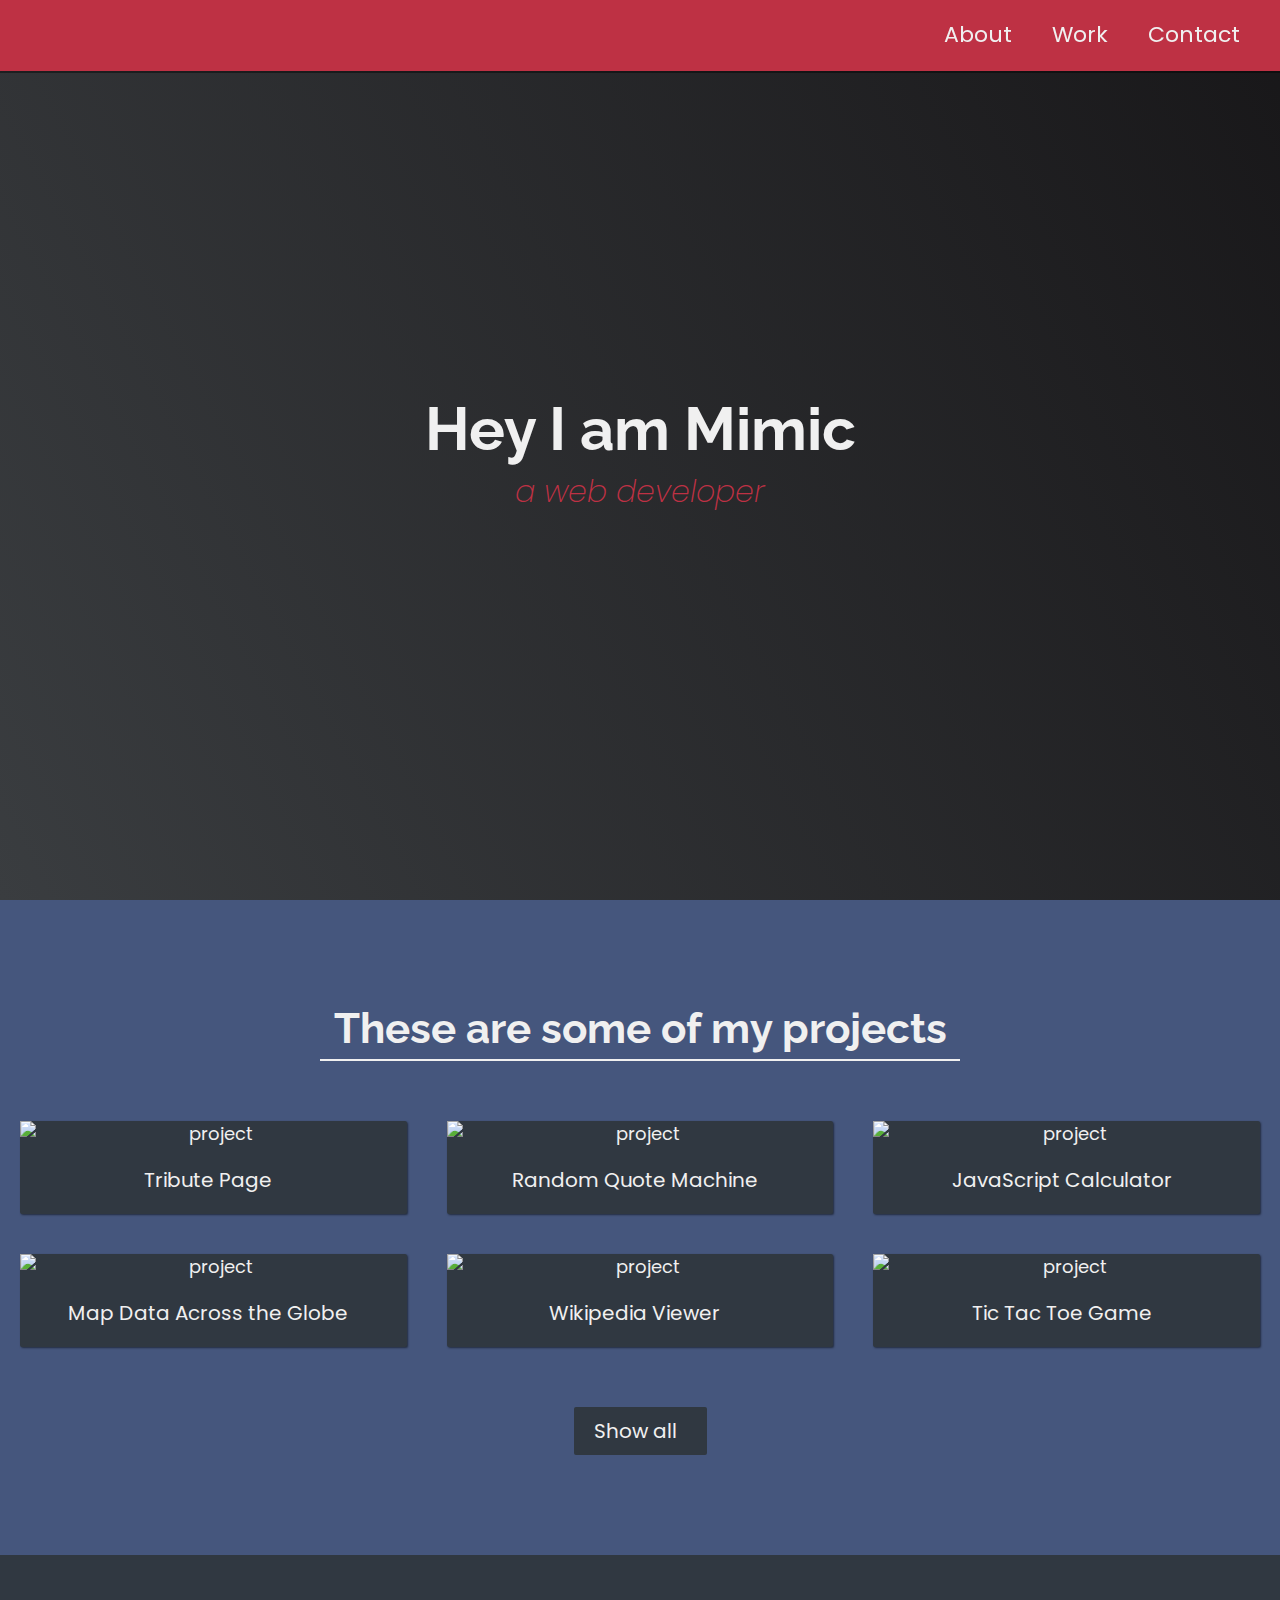
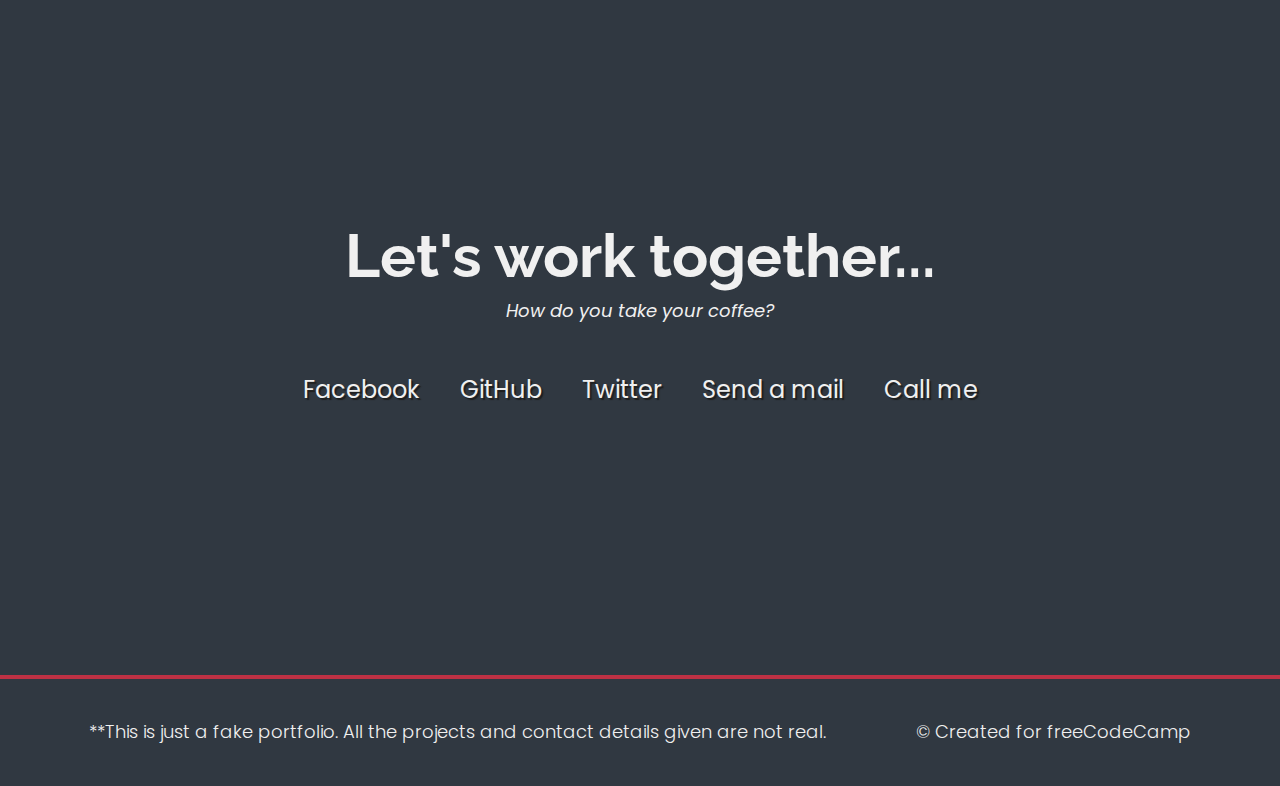
==== Personal portfolio/index.html @ f6e8769f "Initiating work on the web page portfolio challenge from FCC (Free Code Camp). I will be using the f" ====
<!DOCTYPE html>
<html>
  <head>
    <link rel="stylesheet" href="styles.css" />
    <link
      rel="stylesheet"
      href="https://use.fontawesome.com/releases/v5.8.2/css/all.css"
      integrity="sha384-oS3vJWv+0UjzBfQzYUhtDYW+Pj2yciDJxpsK1OYPAYjqT085Qq/1cq5FLXAZQ7Ay"
      crossorigin="anonymous"
    />
    <link
      href="https://fonts.googleapis.com/css?family=Poppins:200i,300,400&display=swap"
      rel="stylesheet"
    />
    <link
      href="https://fonts.googleapis.com/css?family=Raleway:700&display=swap"
      rel="stylesheet"
    />
  </head>
  <body>
    <!-- START NAV -->

    <nav id="navbar" class="nav">
      <ul class="nav-list">
        <li>
          <a href="#welcome-section">About</a>
        </li>
        <li>
          <a href="#projects">Work</a>
        </li>
        <li>
          <a href="#contact">Contact</a>
        </li>
      </ul>
    </nav>

    <!-- END NAV -->

    <!-- START WELCOME SECTION -->

    <section id="welcome-section" class="welcome-section">
      <h1>Hey I am Mimic</h1>
      <p>a web developer</p>
    </section>

    <!-- END WELCOME SECTION -->

    <!-- START PROJECTS SECTION -->

    <section id="projects" class="projects-section">
      <h2 class="projects-section-header">These are some of my projects</h2>

      <div class="projects-grid">
        <a
          href="https://codepen.io/freeCodeCamp/full/zNqgVx"
          target="_blank"
          class="project project-tile"
        >
          <img
            class="project-image"
            src="https://cdn.freecodecamp.org/testable-projects-fcc/images/tribute.jpg"
            alt="project"
          />
          <p class="project-title">
            <span class="code">&lt;</span>
            Tribute Page
            <span class="code">&#47;&gt;</span>
          </p>
        </a>
        <a
          href="https://codepen.io/freeCodeCamp/full/qRZeGZ"
          target="_blank"
          class="project project-tile"
        >
          <img
            class="project-image"
            src="https://cdn.freecodecamp.org/testable-projects-fcc/images/random-quote-machine.png"
            alt="project"
          />
          <p class="project-title">
            <span class="code">&lt;</span>
            Random Quote Machine
            <span class="code">&#47;&gt;</span>
          </p>
        </a>
        <a
          href="https://codepen.io/freeCodeCamp/full/wgGVVX"
          target="_blank"
          class="project project-tile"
        >
          <img
            class="project-image"
            src="https://cdn.freecodecamp.org/testable-projects-fcc/images/calc.png"
            alt="project"
          />
          <p class="project-title">
            <span class="code">&lt;</span>
            JavaScript Calculator
            <span class="code">&#47;&gt;</span>
          </p>
        </a>
        <a
          href="https://codepen.io/freeCodeCamp/full/mVEJag"
          target="_blank"
          class="project project-tile"
        >
          <img
            class="project-image"
            src="https://cdn.freecodecamp.org/testable-projects-fcc/images/map.jpg"
            alt="project"
          />
          <p class="project-title">
            <span class="code">&lt;</span>
            Map Data Across the Globe
            <span class="code">&#47;&gt;</span>
          </p>
        </a>
        <a
          href="https://codepen.io/freeCodeCamp/full/wGqEga"
          target="_blank"
          class="project project-tile"
        >
          <img
            class="project-image"
            src="https://cdn.freecodecamp.org/testable-projects-fcc/images/wiki.png"
            alt="project"
          />
          <p class="project-title">
            <span class="code">&lt;</span>
            Wikipedia Viewer
            <span class="code">&#47;&gt;</span>
          </p>
        </a>
        <a
          href="https://codepen.io/freeCodeCamp/full/KzXQgy"
          target="_blank"
          class="project project-tile"
        >
          <img
            class="project-image"
            src="https://cdn.freecodecamp.org/testable-projects-fcc/images/tic-tac-toe.png"
            alt="project"
          />
          <p class="project-title">
            <span class="code">&lt;</span>
            Tic Tac Toe Game
            <span class="code">&#47;&gt;</span>
          </p>
        </a>
      </div>

      <a
        href="https://codepen.io/FreeCodeCamp/"
        class="btn btn-show-all"
        target="_blank"
        >Show all<i class="fas fa-chevron-right"></i
      ></a>
    </section>

    <!-- END PROJECTS SECTION -->

    <!-- START CONTACT SECTION -->

    <section id="contact" class="contact-section">
      <div class="contact-section-header">
        <h2>Let's work together...</h2>
        <p>How do you take your coffee?</p>
      </div>
      <div class="contact-links">
        <a
          href="https://facebook.com/freecodecamp"
          target="_blank"
          class="btn contact-details"
          ><i class="fab fa-facebook-square"></i> Facebook</a
        >
        <a
          id="profile-link"
          href="https://github.com/freecodecamp"
          target="_blank"
          class="btn contact-details"
          ><i class="fab fa-github"></i> GitHub</a
        >
        <a
          href="https://twitter.com/freecodecamp"
          target="_blank"
          class="btn contact-details"
          ><i class="fab fa-twitter"></i> Twitter</a
        >
        <a href="/cdn-cgi/l/email-protection#32574a535f425e5772574a535f425e571c515d5f" class="btn contact-details"><i class="fas fa-at"></i> Send a mail</a
        >
        <a href="tel:555-555-5555" class="btn contact-details"
          ><i class="fas fa-mobile-alt"></i> Call me</a
        >
      </div>
    </section>

    <!-- END CONTACT SECTION -->

    <!-- START FOOTER SECTION -->

    <footer>
      <p>
        **This is just a fake portfolio. All the projects and contact details
        given are not real.
      </p>
      <p>
        &copy; Created for
        <a href="https://www.freecodecamp.com/" target="_blank"
          >freeCodeCamp <i class="fab fa-free-code-camp"></i
        ></a>
      </p>
    </footer>

    <!-- END FOOTER SECTION -->
  <script data-cfasync="false" src="/cdn-cgi/scripts/5c5dd728/cloudflare-static/email-decode.min.js"></script></body>
</html>
---- Personal portfolio/styles.css ----
/* Custom properties/variables  */
:root {
    --main-white: #f0f0f0;
    --main-red: #be3144;
    --main-blue: #45567d;
    --main-gray: #303841;
  }
  
  /* Base reset */
  * {
    margin: 0;
    padding: 0;
  }
  
  /* box-sizing and font sizing */
  *,
  *::before,
  *::after {
    box-sizing: inherit;
  }
  
  html {
    box-sizing: border-box;
  
    /* Set font size for easy rem calculations
     * default document font size = 16px, 1rem = 16px, 100% = 16px
     * (100% / 16px) * 10 = 62.5%, 1rem = 10px, 62.5% = 10px
    */
    font-size: 62.5%;
    scroll-behavior: smooth;
  }
  
  /* A few media query to set some font sizes at different screen sizes.
   * This helps automate a bit of responsiveness.
   * The trick is to use the rem unit for size values, margin and padding.
   * Because rem is relative to the document font size
   * when we scale up or down the font size on the document
   * it will affect all properties using rem units for the values.
  */
  
  /* I am using the em unit for breakpoints
   * The calculation is the following
   * screen size divided by browser base font size
   * As an example: a breakpoint at 980px
   * 980px / 16px = 61.25em
  */
  
  /* 1200px / 16px = 75em */
  @media (max-width: 75em) {
    html {
      font-size: 60%;
    }
  }
  
  /* 980px / 16px = 61.25em */
  @media (max-width: 61.25em) {
    html {
      font-size: 58%;
    }
  }
  
  /* 460px / 16px = 28.75em */
  @media (max-width: 28.75em) {
    html {
      font-size: 55%;
    }
  }
  
  /* Base styles */
  
  body {
    font-family: 'Poppins', sans-serif;
    font-size: 1.8rem; /* 18px */
    font-weight: 400;
    line-height: 1.4;
    color: var(--main-white);
  }
  
  h1,
  h2 {
    font-family: 'Raleway', sans-serif;
    font-weight: 700;
    text-align: center;
  }
  
  h1 {
    font-size: 6rem;
  }
  
  h2 {
    font-size: 4.2rem;
  }
  
  ul {
    list-style: none;
  }
  
  a {
    text-decoration: none;
    color: var(--main-white);
  }
  
  img {
    display: block;
    width: 100%;
  }
  
  /* nav */
  
  .nav {
    display: flex;
    justify-content: flex-end;
    position: fixed;
    top: 0;
    left: 0;
    width: 100%;
    background: var(--main-red);
    box-shadow: 0 2px 0 rgba(0, 0, 0, 0.4);
    z-index: 10;
  }
  
  .nav-list {
    display: flex;
    margin-right: 2rem;
  }
  
  @media (max-width: 28.75em) {
    .nav {
      justify-content: center;
    }
  
    .nav-list {
      margin: 0 1rem;
    }
  }
  
  .nav-list a {
    display: block;
    font-size: 2.2rem;
    padding: 2rem;
  }
  
  .nav-list a:hover {
    background: var(--main-blue);
  }
  
  /* Welcome section */
  
  .welcome-section {
    display: flex;
    flex-direction: column;
    justify-content: center;
    align-items: center;
    width: 100%;
    height: 100vh;
    background-color: #000;
    background-image: linear-gradient(62deg, #3a3d40 0%, #181719 100%);
  }
  
  .welcome-section > p {
    font-size: 3rem;
    font-weight: 200;
    font-style: italic;
    color: var(--main-red);
  }
  
  /* Projects section */
  
  .projects-section {
    text-align: center;
    padding: 10rem 2rem;
    background: var(--main-blue);
  }
  
  .projects-section-header {
    max-width: 640px;
    margin: 0 auto 6rem auto;
    border-bottom: 0.2rem solid var(--main-white);
  }
  
  @media (max-width: 28.75em) {
    .projects-section-header {
      font-size: 4rem;
    }
  }
  
  /* "Automagic" image grid using no media queries */
  .projects-grid {
    display: grid;
    grid-template-columns: repeat(auto-fit, minmax(320px, 1fr));
    grid-gap: 4rem;
    width: 100%;
    max-width: 1280px;
    margin: 0 auto;
    margin-bottom: 6rem;
  }
  
  @media (max-width: 30.625em) {
    .projects-section {
      padding: 6rem 1rem;
    }
  
    .projects-grid {
      grid-template-columns: 1fr;
    }
  }
  
  .project {
    background: var(--main-gray);
    box-shadow: 1px 1px 2px rgba(0, 0, 0, 0.5);
    border-radius: 2px;
  }
  
  .code {
    color: var(--main-gray);
    transition: color 0.3s ease-out;
  }
  
  .project:hover .code {
    color: #ff7f50;
  }
  
  .project-image {
    height: calc(100% - 6.8rem);
    width: 100%;
    object-fit: cover;
  }
  
  .project-title {
    font-size: 2rem;
    padding: 2rem 0.5rem;
  }
  
  .btn {
    display: inline-block;
    padding: 1rem 2rem;
    border-radius: 2px;
  }
  
  .btn-show-all {
    font-size: 2rem;
    background: var(--main-gray);
    transition: background 0.3s ease-out;
  }
  
  .btn-show-all:hover {
    background: var(--main-red);
  }
  
  .btn-show-all:hover > i {
    transform: translateX(2px);
  }
  
  .btn-show-all > i {
    margin-left: 10px;
    transform: translateX(0);
    transition: transform 0.3s ease-out;
  }
  
  /* Contact section */
  
  .contact-section {
    display: flex;
    flex-direction: column;
    justify-content: center;
    align-items: center;
    text-align: center;
    width: 100%;
    height: 80vh;
    padding: 0 2rem;
    background: var(--main-gray);
  }
  
  .contact-section-header > h2 {
    font-size: 6rem;
  }
  
  @media (max-width: 28.75em) {
    .contact-section-header > h2 {
      font-size: 4rem;
    }
  }
  
  .contact-section-header > p {
    font-style: italic;
  }
  
  .contact-links {
    display: flex;
    justify-content: center;
    width: 100%;
    max-width: 980px;
    margin-top: 4rem;
    flex-wrap: wrap;
  }
  
  .contact-details {
    font-size: 2.4rem;
    text-shadow: 2px 2px 1px #1f1f1f;
    transition: transform 0.3s ease-out;
  }
  
  .contact-details:hover {
    transform: translateY(8px);
  }
  
  /* Footer */
  
  footer {
    font-weight: 300;
    display: flex;
    justify-content: space-evenly;
    padding: 2rem;
    background: var(--main-gray);
    border-top: 4px solid var(--main-red);
  }
  
  footer > p {
    margin: 2rem;
  }
  
  footer i {
    vertical-align: middle;
  }
  
  @media (max-width: 28.75em) {
    footer {
      flex-direction: column;
      text-align: center;
    }
  }
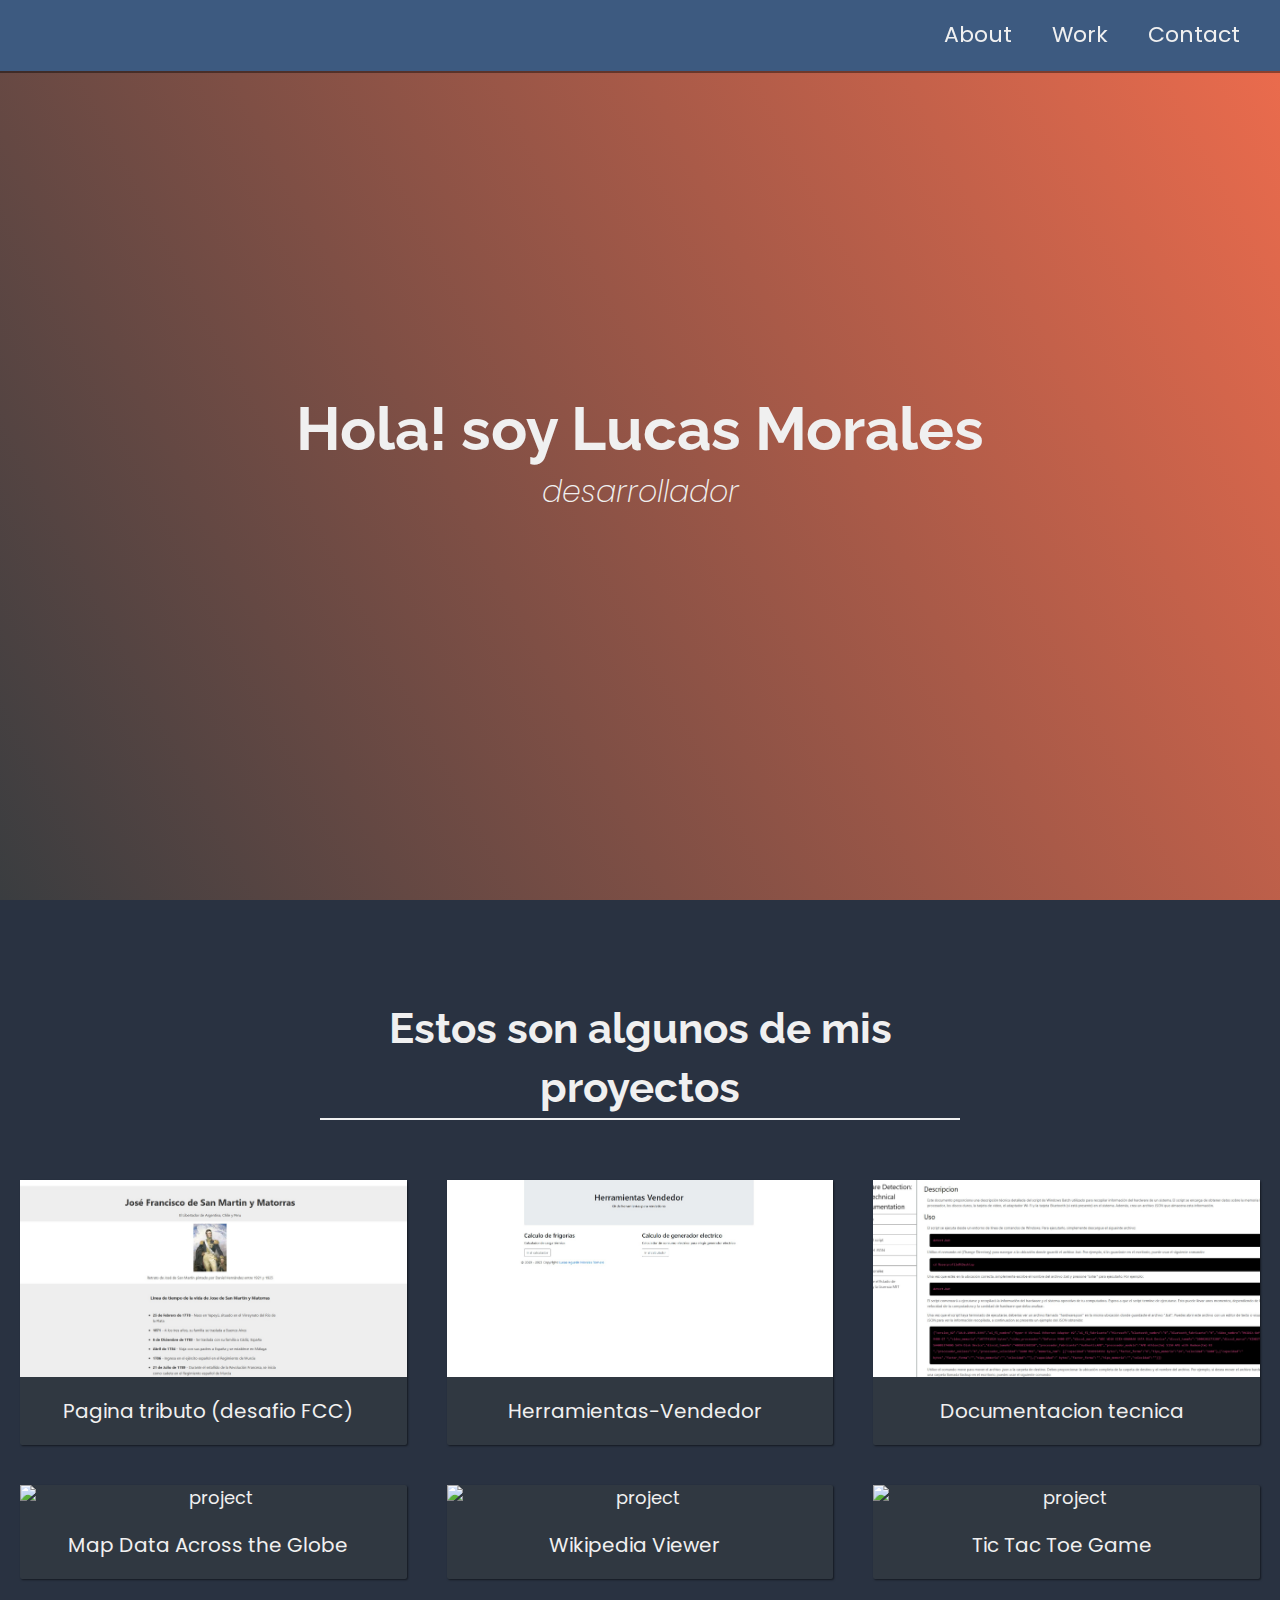
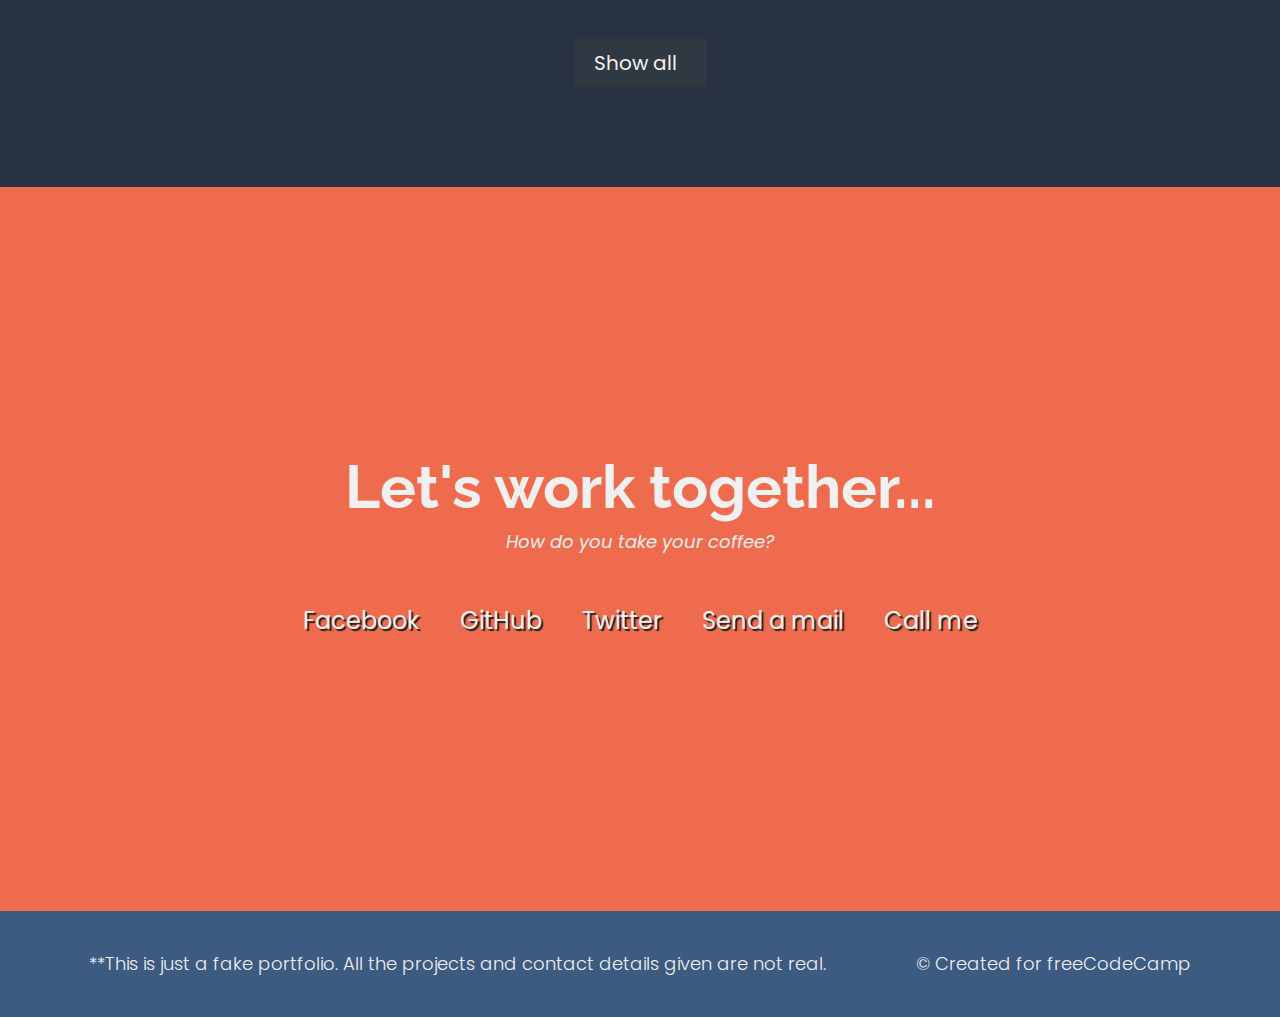
==== commit b298fece: "Added img folder to the web page portfolio challenge from FCC (Free Code Camp)." ====
--- a/Personal portfolio/index.html
+++ b/Personal portfolio/index.html
@@ -40,8 +40,8 @@
     <!-- START WELCOME SECTION -->
 
     <section id="welcome-section" class="welcome-section">
-      <h1>Hey I am Mimic</h1>
-      <p>a web developer</p>
+      <h1>Hola! soy Lucas Morales</h1>
+      <p>desarrollador</p>
     </section>
 
     <!-- END WELCOME SECTION -->
@@ -49,54 +49,54 @@
     <!-- START PROJECTS SECTION -->
 
     <section id="projects" class="projects-section">
-      <h2 class="projects-section-header">These are some of my projects</h2>
+      <h2 class="projects-section-header">Estos son algunos de mis proyectos</h2>
 
       <div class="projects-grid">
         <a
-          href="https://codepen.io/freeCodeCamp/full/zNqgVx"
-          target="_blank"
-          class="project project-tile"
-        >
-          <img
-            class="project-image"
-            src="https://cdn.freecodecamp.org/testable-projects-fcc/images/tribute.jpg"
-            alt="project"
-          />
-          <p class="project-title">
-            <span class="code">&lt;</span>
-            Tribute Page
-            <span class="code">&#47;&gt;</span>
-          </p>
-        </a>
-        <a
-          href="https://codepen.io/freeCodeCamp/full/qRZeGZ"
-          target="_blank"
-          class="project project-tile"
-        >
-          <img
-            class="project-image"
-            src="https://cdn.freecodecamp.org/testable-projects-fcc/images/random-quote-machine.png"
-            alt="project"
-          />
-          <p class="project-title">
-            <span class="code">&lt;</span>
-            Random Quote Machine
-            <span class="code">&#47;&gt;</span>
-          </p>
-        </a>
-        <a
-          href="https://codepen.io/freeCodeCamp/full/wgGVVX"
-          target="_blank"
-          class="project project-tile"
-        >
-          <img
-            class="project-image"
-            src="https://cdn.freecodecamp.org/testable-projects-fcc/images/calc.png"
-            alt="project"
-          />
-          <p class="project-title">
-            <span class="code">&lt;</span>
-            JavaScript Calculator
+          href="https://codepen.io/lucasamoralesromero/pen/NWXYvWo"
+          target="_blank"
+          class="project project-tile"
+        >
+          <img
+            class="project-image"
+            src="./img/tribute.jpg"
+            alt="project"
+          />
+          <p class="project-title">
+            <span class="code">&lt;</span>
+            Pagina tributo (desafio FCC)
+            <span class="code">&#47;&gt;</span>
+          </p>
+        </a>
+        <a
+          href="https://herramientas-vendedor.netlify.app/"
+          target="_blank"
+          class="project project-tile"
+        >
+          <img
+            class="project-image"
+            src="./img/herramientas-vendedor.jpg"
+            alt="project"
+          />
+          <p class="project-title">
+            <span class="code">&lt;</span>
+            Herramientas-Vendedor
+            <span class="code">&#47;&gt;</span>
+          </p>
+        </a>
+        <a
+          href="https://codepen.io/lucasamoralesromero/full/NWegmMZ"
+          target="_blank"
+          class="project project-tile"
+        >
+          <img
+            class="project-image"
+            src="./img/documentacion-tecnica.jpg"
+            alt="project"
+          />
+          <p class="project-title">
+            <span class="code">&lt;</span>
+            Documentacion tecnica
             <span class="code">&#47;&gt;</span>
           </p>
         </a>
--- a/Personal portfolio/styles.css
+++ b/Personal portfolio/styles.css
@@ -1,331 +1,332 @@
 /* Custom properties/variables  */
 :root {
-    --main-white: #f0f0f0;
-    --main-red: #be3144;
-    --main-blue: #45567d;
-    --main-gray: #303841;
-  }
-  
-  /* Base reset */
-  * {
-    margin: 0;
-    padding: 0;
-  }
-  
-  /* box-sizing and font sizing */
-  *,
-  *::before,
-  *::after {
-    box-sizing: inherit;
-  }
-  
+  --main-white: #f0f0f0;
+  --main-sweet-blue: rgb(61,90,128);
+  --main-gun-metal: rgb(41,50,65);
+  --main-burnt-siena: rgb(238, 108, 77);
+  --main-gray: #303841;
+}
+
+/* Base reset */
+* {
+  margin: 0;
+  padding: 0;
+}
+
+/* box-sizing and font sizing */
+*,
+*::before,
+*::after {
+  box-sizing: inherit;
+}
+
+html {
+  box-sizing: border-box;
+
+  /* Set font size for easy rem calculations
+   * default document font size = 16px, 1rem = 16px, 100% = 16px
+   * (100% / 16px) * 10 = 62.5%, 1rem = 10px, 62.5% = 10px
+  */
+  font-size: 62.5%;
+  scroll-behavior: smooth;
+}
+
+/* A few media query to set some font sizes at different screen sizes.
+ * This helps automate a bit of responsiveness.
+ * The trick is to use the rem unit for size values, margin and padding.
+ * Because rem is relative to the document font size
+ * when we scale up or down the font size on the document
+ * it will affect all properties using rem units for the values.
+*/
+
+/* I am using the em unit for breakpoints
+ * The calculation is the following
+ * screen size divided by browser base font size
+ * As an example: a breakpoint at 980px
+ * 980px / 16px = 61.25em
+*/
+
+/* 1200px / 16px = 75em */
+@media (max-width: 75em) {
   html {
-    box-sizing: border-box;
-  
-    /* Set font size for easy rem calculations
-     * default document font size = 16px, 1rem = 16px, 100% = 16px
-     * (100% / 16px) * 10 = 62.5%, 1rem = 10px, 62.5% = 10px
-    */
-    font-size: 62.5%;
-    scroll-behavior: smooth;
-  }
-  
-  /* A few media query to set some font sizes at different screen sizes.
-   * This helps automate a bit of responsiveness.
-   * The trick is to use the rem unit for size values, margin and padding.
-   * Because rem is relative to the document font size
-   * when we scale up or down the font size on the document
-   * it will affect all properties using rem units for the values.
-  */
-  
-  /* I am using the em unit for breakpoints
-   * The calculation is the following
-   * screen size divided by browser base font size
-   * As an example: a breakpoint at 980px
-   * 980px / 16px = 61.25em
-  */
-  
-  /* 1200px / 16px = 75em */
-  @media (max-width: 75em) {
-    html {
-      font-size: 60%;
-    }
-  }
-  
-  /* 980px / 16px = 61.25em */
-  @media (max-width: 61.25em) {
-    html {
-      font-size: 58%;
-    }
-  }
-  
-  /* 460px / 16px = 28.75em */
-  @media (max-width: 28.75em) {
-    html {
-      font-size: 55%;
-    }
-  }
-  
-  /* Base styles */
-  
-  body {
-    font-family: 'Poppins', sans-serif;
-    font-size: 1.8rem; /* 18px */
-    font-weight: 400;
-    line-height: 1.4;
-    color: var(--main-white);
-  }
-  
-  h1,
-  h2 {
-    font-family: 'Raleway', sans-serif;
-    font-weight: 700;
+    font-size: 60%;
+  }
+}
+
+/* 980px / 16px = 61.25em */
+@media (max-width: 61.25em) {
+  html {
+    font-size: 58%;
+  }
+}
+
+/* 460px / 16px = 28.75em */
+@media (max-width: 28.75em) {
+  html {
+    font-size: 55%;
+  }
+}
+
+/* Base styles */
+
+body {
+  font-family: 'Poppins', sans-serif;
+  font-size: 1.8rem; /* 18px */
+  font-weight: 400;
+  line-height: 1.4;
+  color: var(--main-white);
+}
+
+h1,
+h2 {
+  font-family: 'Raleway', sans-serif;
+  font-weight: 700;
+  text-align: center;
+}
+
+h1 {
+  font-size: 6rem;
+}
+
+h2 {
+  font-size: 4.2rem;
+}
+
+ul {
+  list-style: none;
+}
+
+a {
+  text-decoration: none;
+  color: var(--main-white);
+}
+
+img {
+  display: block;
+  width: 100%;
+}
+
+/* nav */
+
+.nav {
+  display: flex;
+  justify-content: flex-end;
+  position: fixed;
+  top: 0;
+  left: 0;
+  width: 100%;
+  background: var(--main-sweet-blue);
+  box-shadow: 0 2px 0 rgba(0, 0, 0, 0.4);
+  z-index: 10;
+}
+
+.nav-list {
+  display: flex;
+  margin-right: 2rem;
+}
+
+@media (max-width: 28.75em) {
+  .nav {
+    justify-content: center;
+  }
+
+  .nav-list {
+    margin: 0 1rem;
+  }
+}
+
+.nav-list a {
+  display: block;
+  font-size: 2.2rem;
+  padding: 2rem;
+}
+
+.nav-list a:hover {
+  background: var(--main-gun-metal);
+}
+
+/* Welcome section */
+
+.welcome-section {
+  display: flex;
+  flex-direction: column;
+  justify-content: center;
+  align-items: center;
+  width: 100%;
+  height: 100vh;
+  background-color: #000;
+  background-image: linear-gradient(62deg, rgb(58, 61, 64) 0%, rgb(238, 108, 77) 100%);
+}
+
+.welcome-section > p {
+  font-size: 3rem;
+  font-weight: 200;
+  font-style: italic;
+  color: var(--main-white);
+}
+
+/* Projects section */
+
+.projects-section {
+  text-align: center;
+  padding: 10rem 2rem;
+  background: var(--main-gun-metal);
+}
+
+.projects-section-header {
+  max-width: 640px;
+  margin: 0 auto 6rem auto;
+  border-bottom: 0.2rem solid var(--main-white);
+}
+
+@media (max-width: 28.75em) {
+  .projects-section-header {
+    font-size: 4rem;
+  }
+}
+
+/* "Automagic" image grid using no media queries */
+.projects-grid {
+  display: grid;
+  grid-template-columns: repeat(auto-fit, minmax(320px, 1fr));
+  grid-gap: 4rem;
+  width: 100%;
+  max-width: 1280px;
+  margin: 0 auto;
+  margin-bottom: 6rem;
+}
+
+@media (max-width: 30.625em) {
+  .projects-section {
+    padding: 6rem 1rem;
+  }
+
+  .projects-grid {
+    grid-template-columns: 1fr;
+  }
+}
+
+.project {
+  background: var(--main-gray);
+  box-shadow: 1px 1px 2px rgba(0, 0, 0, 0.5);
+  border-radius: 2px;
+}
+
+.code {
+  color: var(--main-gray);
+  transition: color 0.3s ease-out;
+}
+
+.project:hover .code {
+  color: #ff7f50;
+}
+
+.project-image {
+  height: calc(100% - 6.8rem);
+  width: 100%;
+  object-fit: cover;
+}
+
+.project-title {
+  font-size: 2rem;
+  padding: 2rem 0.5rem;
+}
+
+.btn {
+  display: inline-block;
+  padding: 1rem 2rem;
+  border-radius: 2px;
+}
+
+.btn-show-all {
+  font-size: 2rem;
+  background: var(--main-gray);
+  transition: background 0.3s ease-out;
+}
+
+.btn-show-all:hover {
+  background: var(--main-red);
+}
+
+.btn-show-all:hover > i {
+  transform: translateX(2px);
+}
+
+.btn-show-all > i {
+  margin-left: 10px;
+  transform: translateX(0);
+  transition: transform 0.3s ease-out;
+}
+
+/* Contact section */
+
+.contact-section {
+  display: flex;
+  flex-direction: column;
+  justify-content: center;
+  align-items: center;
+  text-align: center;
+  width: 100%;
+  height: 80vh;
+  padding: 0 2rem;
+  background: var(--main-burnt-siena);
+}
+
+.contact-section-header > h2 {
+  font-size: 6rem;
+}
+
+@media (max-width: 28.75em) {
+  .contact-section-header > h2 {
+    font-size: 4rem;
+  }
+}
+
+.contact-section-header > p {
+  font-style: italic;
+}
+
+.contact-links {
+  display: flex;
+  justify-content: center;
+  width: 100%;
+  max-width: 980px;
+  margin-top: 4rem;
+  flex-wrap: wrap;
+}
+
+.contact-details {
+  font-size: 2.4rem;
+  text-shadow: 2px 2px 1px #1f1f1f;
+  transition: transform 0.3s ease-out;
+}
+
+.contact-details:hover {
+  transform: translateY(8px);
+}
+
+/* Footer */
+
+footer {
+  font-weight: 300;
+  display: flex;
+  justify-content: space-evenly;
+  padding: 2rem;
+  background: var(--main-sweet-blue);
+  border-top: 4px solid var(--main-burnt-siena);
+}
+
+footer > p {
+  margin: 2rem;
+}
+
+footer i {
+  vertical-align: middle;
+}
+
+@media (max-width: 28.75em) {
+  footer {
+    flex-direction: column;
     text-align: center;
   }
-  
-  h1 {
-    font-size: 6rem;
-  }
-  
-  h2 {
-    font-size: 4.2rem;
-  }
-  
-  ul {
-    list-style: none;
-  }
-  
-  a {
-    text-decoration: none;
-    color: var(--main-white);
-  }
-  
-  img {
-    display: block;
-    width: 100%;
-  }
-  
-  /* nav */
-  
-  .nav {
-    display: flex;
-    justify-content: flex-end;
-    position: fixed;
-    top: 0;
-    left: 0;
-    width: 100%;
-    background: var(--main-red);
-    box-shadow: 0 2px 0 rgba(0, 0, 0, 0.4);
-    z-index: 10;
-  }
-  
-  .nav-list {
-    display: flex;
-    margin-right: 2rem;
-  }
-  
-  @media (max-width: 28.75em) {
-    .nav {
-      justify-content: center;
-    }
-  
-    .nav-list {
-      margin: 0 1rem;
-    }
-  }
-  
-  .nav-list a {
-    display: block;
-    font-size: 2.2rem;
-    padding: 2rem;
-  }
-  
-  .nav-list a:hover {
-    background: var(--main-blue);
-  }
-  
-  /* Welcome section */
-  
-  .welcome-section {
-    display: flex;
-    flex-direction: column;
-    justify-content: center;
-    align-items: center;
-    width: 100%;
-    height: 100vh;
-    background-color: #000;
-    background-image: linear-gradient(62deg, #3a3d40 0%, #181719 100%);
-  }
-  
-  .welcome-section > p {
-    font-size: 3rem;
-    font-weight: 200;
-    font-style: italic;
-    color: var(--main-red);
-  }
-  
-  /* Projects section */
-  
-  .projects-section {
-    text-align: center;
-    padding: 10rem 2rem;
-    background: var(--main-blue);
-  }
-  
-  .projects-section-header {
-    max-width: 640px;
-    margin: 0 auto 6rem auto;
-    border-bottom: 0.2rem solid var(--main-white);
-  }
-  
-  @media (max-width: 28.75em) {
-    .projects-section-header {
-      font-size: 4rem;
-    }
-  }
-  
-  /* "Automagic" image grid using no media queries */
-  .projects-grid {
-    display: grid;
-    grid-template-columns: repeat(auto-fit, minmax(320px, 1fr));
-    grid-gap: 4rem;
-    width: 100%;
-    max-width: 1280px;
-    margin: 0 auto;
-    margin-bottom: 6rem;
-  }
-  
-  @media (max-width: 30.625em) {
-    .projects-section {
-      padding: 6rem 1rem;
-    }
-  
-    .projects-grid {
-      grid-template-columns: 1fr;
-    }
-  }
-  
-  .project {
-    background: var(--main-gray);
-    box-shadow: 1px 1px 2px rgba(0, 0, 0, 0.5);
-    border-radius: 2px;
-  }
-  
-  .code {
-    color: var(--main-gray);
-    transition: color 0.3s ease-out;
-  }
-  
-  .project:hover .code {
-    color: #ff7f50;
-  }
-  
-  .project-image {
-    height: calc(100% - 6.8rem);
-    width: 100%;
-    object-fit: cover;
-  }
-  
-  .project-title {
-    font-size: 2rem;
-    padding: 2rem 0.5rem;
-  }
-  
-  .btn {
-    display: inline-block;
-    padding: 1rem 2rem;
-    border-radius: 2px;
-  }
-  
-  .btn-show-all {
-    font-size: 2rem;
-    background: var(--main-gray);
-    transition: background 0.3s ease-out;
-  }
-  
-  .btn-show-all:hover {
-    background: var(--main-red);
-  }
-  
-  .btn-show-all:hover > i {
-    transform: translateX(2px);
-  }
-  
-  .btn-show-all > i {
-    margin-left: 10px;
-    transform: translateX(0);
-    transition: transform 0.3s ease-out;
-  }
-  
-  /* Contact section */
-  
-  .contact-section {
-    display: flex;
-    flex-direction: column;
-    justify-content: center;
-    align-items: center;
-    text-align: center;
-    width: 100%;
-    height: 80vh;
-    padding: 0 2rem;
-    background: var(--main-gray);
-  }
-  
-  .contact-section-header > h2 {
-    font-size: 6rem;
-  }
-  
-  @media (max-width: 28.75em) {
-    .contact-section-header > h2 {
-      font-size: 4rem;
-    }
-  }
-  
-  .contact-section-header > p {
-    font-style: italic;
-  }
-  
-  .contact-links {
-    display: flex;
-    justify-content: center;
-    width: 100%;
-    max-width: 980px;
-    margin-top: 4rem;
-    flex-wrap: wrap;
-  }
-  
-  .contact-details {
-    font-size: 2.4rem;
-    text-shadow: 2px 2px 1px #1f1f1f;
-    transition: transform 0.3s ease-out;
-  }
-  
-  .contact-details:hover {
-    transform: translateY(8px);
-  }
-  
-  /* Footer */
-  
-  footer {
-    font-weight: 300;
-    display: flex;
-    justify-content: space-evenly;
-    padding: 2rem;
-    background: var(--main-gray);
-    border-top: 4px solid var(--main-red);
-  }
-  
-  footer > p {
-    margin: 2rem;
-  }
-  
-  footer i {
-    vertical-align: middle;
-  }
-  
-  @media (max-width: 28.75em) {
-    footer {
-      flex-direction: column;
-      text-align: center;
-    }
-  }+}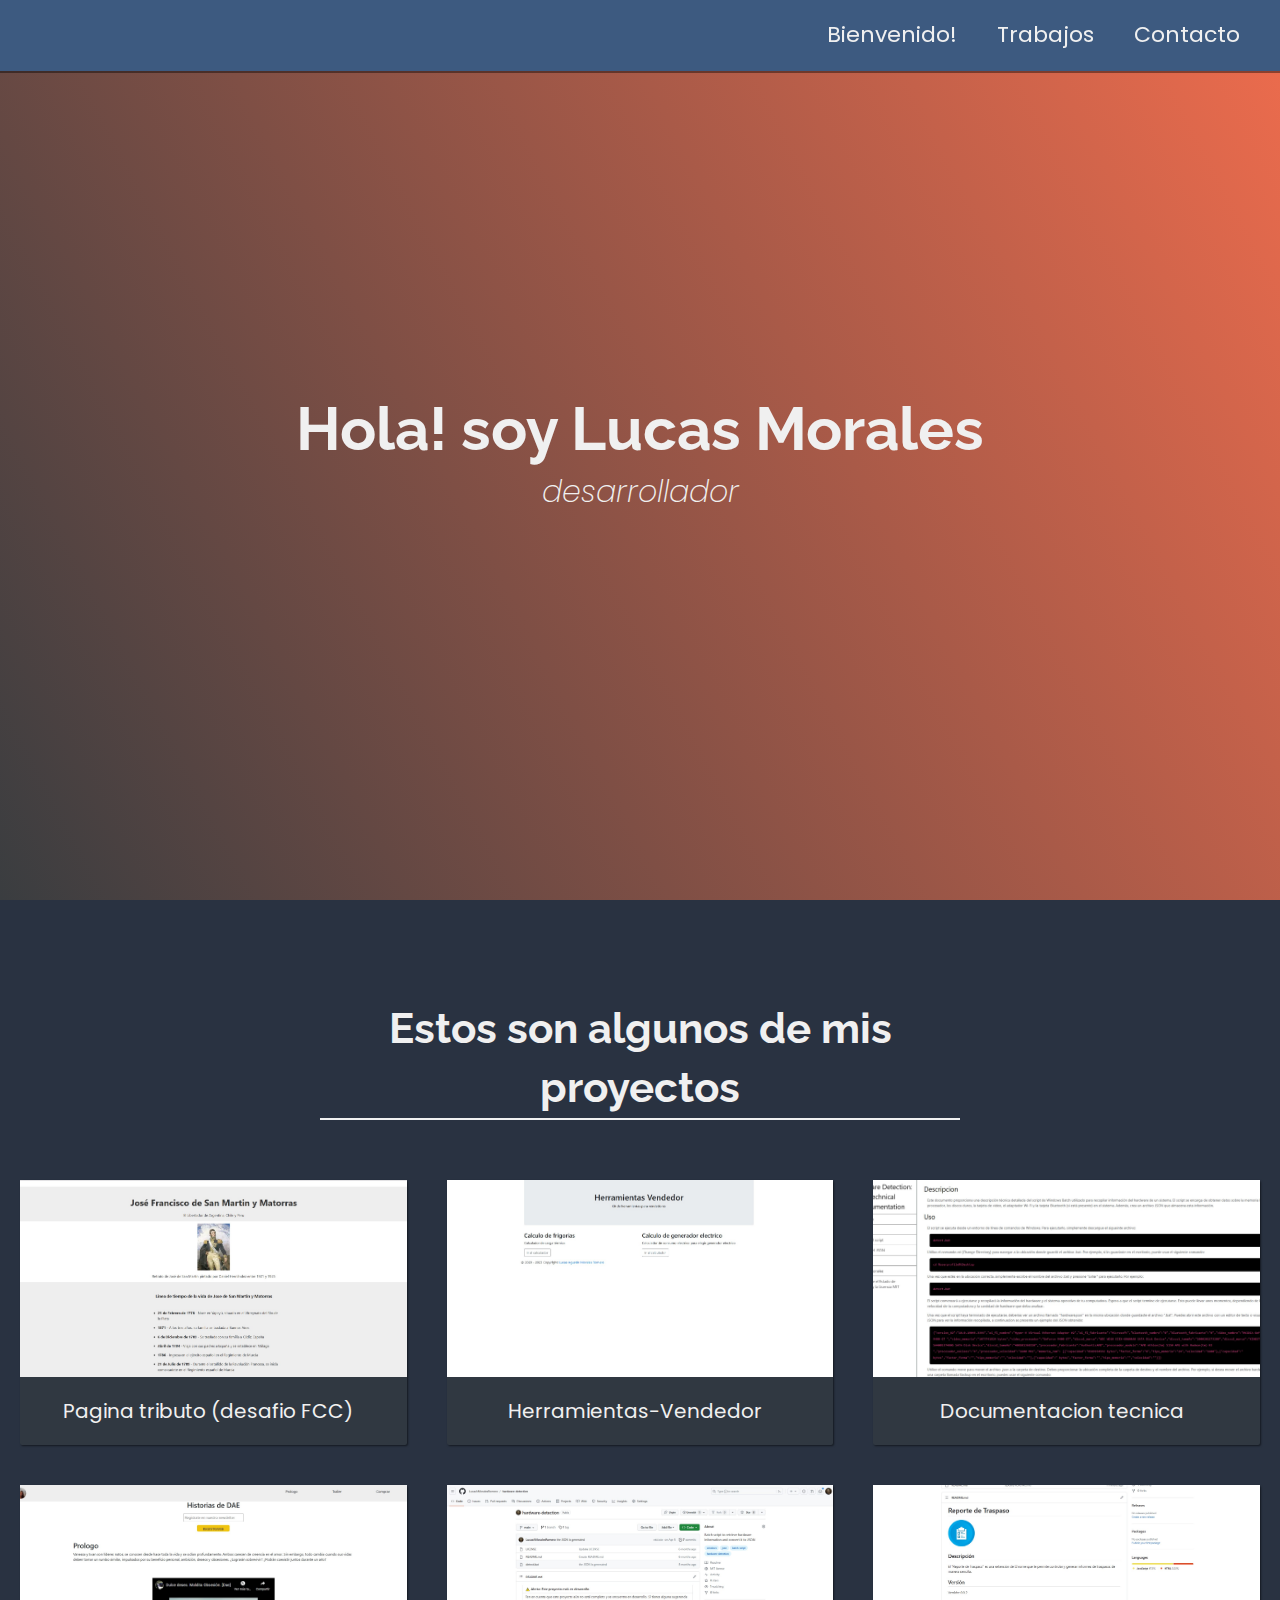
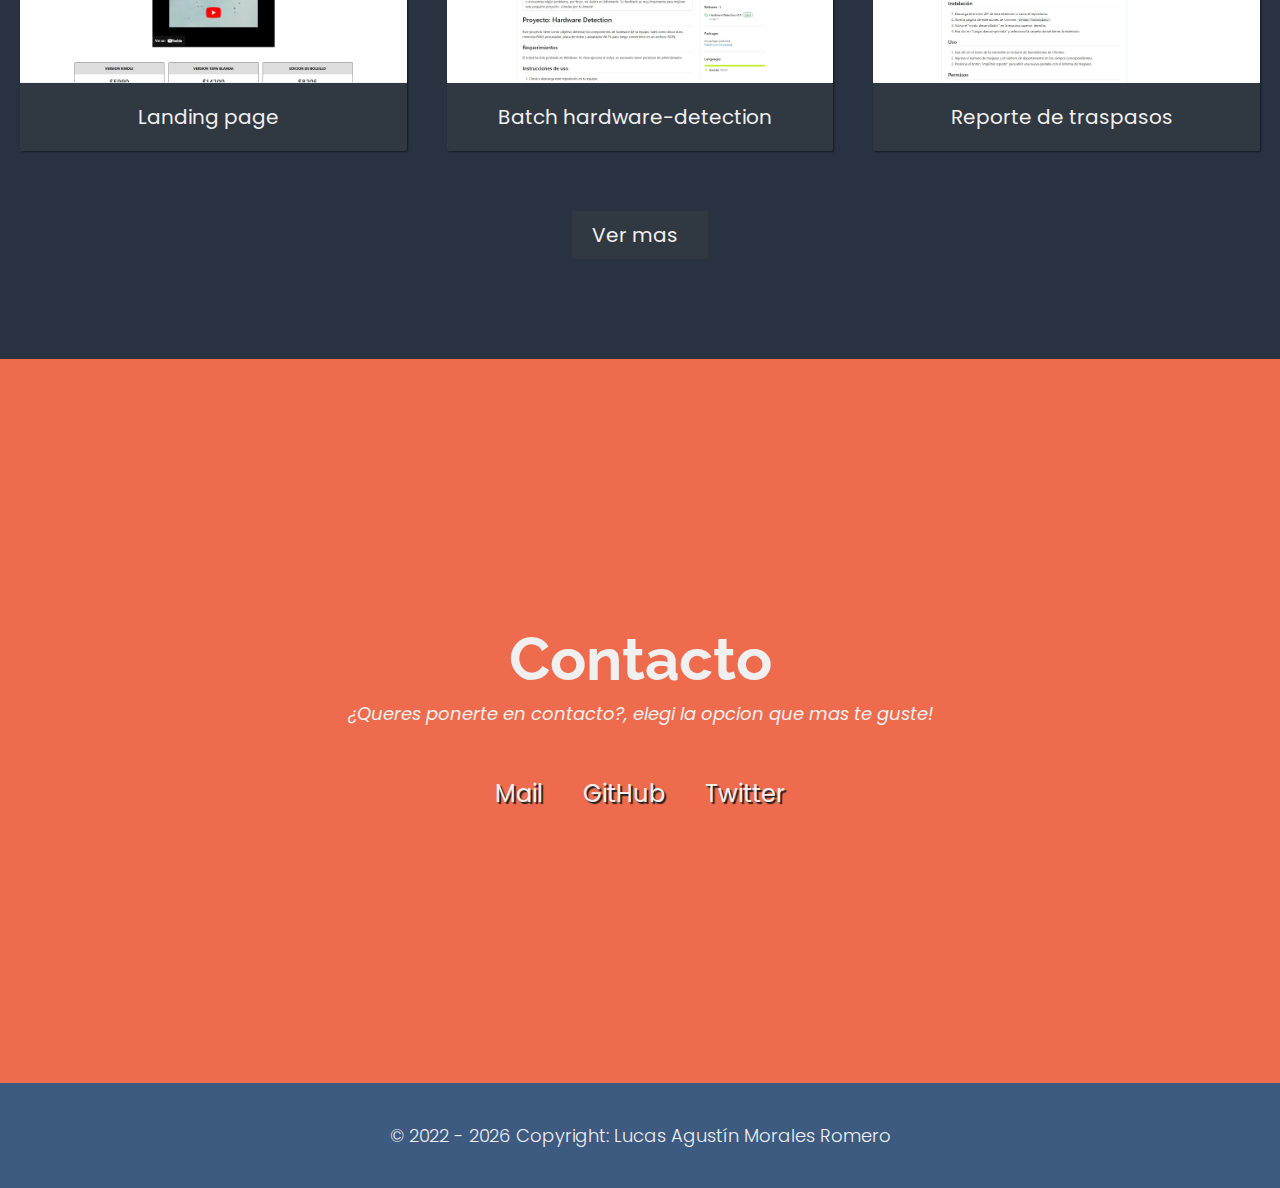
==== commit 1e91fb21: "Completed work on portfolio webpage" ====
--- a/Personal portfolio/index.html
+++ b/Personal portfolio/index.html
@@ -17,20 +17,21 @@
       href="https://fonts.googleapis.com/css?family=Raleway:700&display=swap"
       rel="stylesheet"
     />
+    <script src="js/footer.js"></script>
   </head>
-  <body>
+  <body onload="footer()">
     <!-- START NAV -->
 
     <nav id="navbar" class="nav">
       <ul class="nav-list">
         <li>
-          <a href="#welcome-section">About</a>
+          <a href="#welcome-section">Bienvenido!</a>
         </li>
         <li>
-          <a href="#projects">Work</a>
+          <a href="#projects">Trabajos</a>
         </li>
         <li>
-          <a href="#contact">Contact</a>
+          <a href="#contact">Contacto</a>
         </li>
       </ul>
     </nav>
@@ -101,60 +102,60 @@
           </p>
         </a>
         <a
-          href="https://codepen.io/freeCodeCamp/full/mVEJag"
-          target="_blank"
-          class="project project-tile"
-        >
-          <img
-            class="project-image"
-            src="https://cdn.freecodecamp.org/testable-projects-fcc/images/map.jpg"
-            alt="project"
-          />
-          <p class="project-title">
-            <span class="code">&lt;</span>
-            Map Data Across the Globe
-            <span class="code">&#47;&gt;</span>
-          </p>
-        </a>
-        <a
-          href="https://codepen.io/freeCodeCamp/full/wGqEga"
-          target="_blank"
-          class="project project-tile"
-        >
-          <img
-            class="project-image"
-            src="https://cdn.freecodecamp.org/testable-projects-fcc/images/wiki.png"
-            alt="project"
-          />
-          <p class="project-title">
-            <span class="code">&lt;</span>
-            Wikipedia Viewer
-            <span class="code">&#47;&gt;</span>
-          </p>
-        </a>
-        <a
-          href="https://codepen.io/freeCodeCamp/full/KzXQgy"
-          target="_blank"
-          class="project project-tile"
-        >
-          <img
-            class="project-image"
-            src="https://cdn.freecodecamp.org/testable-projects-fcc/images/tic-tac-toe.png"
-            alt="project"
-          />
-          <p class="project-title">
-            <span class="code">&lt;</span>
-            Tic Tac Toe Game
+          href="https://codepen.io/lucasamoralesromero/full/Bavdmjp"
+          target="_blank"
+          class="project project-tile"
+        >
+          <img
+            class="project-image"
+            src="./img/product-landing-page.jpg"
+            alt="project"
+          />
+          <p class="project-title">
+            <span class="code">&lt;</span>
+            Landing page
+            <span class="code">&#47;&gt;</span>
+          </p>
+        </a>
+        <a
+          href="https://github.com/LucasAMoralesRomero/hardware-detection"
+          target="_blank"
+          class="project project-tile"
+        >
+          <img
+            class="project-image"
+            src="./img/hardware-detection.jpg"
+            alt="project"
+          />
+          <p class="project-title">
+            <span class="code">&lt;</span>
+            Batch hardware-detection
+            <span class="code">&#47;&gt;</span>
+          </p>
+        </a>
+        <a
+          href="https://github.com/LucasAMoralesRomero/reporte-de-traspasos"
+          target="_blank"
+          class="project project-tile"
+        >
+          <img
+            class="project-image"
+            src="./img/reporte-traspasos.jpg"
+            alt="project"
+          />
+          <p class="project-title">
+            <span class="code">&lt;</span>
+            Reporte de traspasos
             <span class="code">&#47;&gt;</span>
           </p>
         </a>
       </div>
 
       <a
-        href="https://codepen.io/FreeCodeCamp/"
+        href="https://github.com/LucasAMoralesRomero"
         class="btn btn-show-all"
         target="_blank"
-        >Show all<i class="fas fa-chevron-right"></i
+        >Ver mas<i class="fas fa-chevron-right"></i
       ></a>
     </section>
 
@@ -164,34 +165,30 @@
 
     <section id="contact" class="contact-section">
       <div class="contact-section-header">
-        <h2>Let's work together...</h2>
-        <p>How do you take your coffee?</p>
+        <h2>Contacto</h2>
+        <p>¿Queres ponerte en contacto?, elegi la opcion que mas te guste!</p>
       </div>
       <div class="contact-links">
         <a
-          href="https://facebook.com/freecodecamp"
+          href="mailto:moralesromerolucasagustin@gmail.com?subject=Hola!%20te%20envio%20este%20mail%20desde%20tu%20web"
           target="_blank"
           class="btn contact-details"
-          ><i class="fab fa-facebook-square"></i> Facebook</a
+          ><i class='far fa-envelope'></i> Mail</a
         >
         <a
           id="profile-link"
-          href="https://github.com/freecodecamp"
+          href="https://github.com/LucasAMoralesRomero"
           target="_blank"
           class="btn contact-details"
           ><i class="fab fa-github"></i> GitHub</a
         >
         <a
-          href="https://twitter.com/freecodecamp"
+          href="https://twitter.com/morales_agustin"
           target="_blank"
           class="btn contact-details"
           ><i class="fab fa-twitter"></i> Twitter</a
         >
-        <a href="/cdn-cgi/l/email-protection#32574a535f425e5772574a535f425e571c515d5f" class="btn contact-details"><i class="fas fa-at"></i> Send a mail</a
-        >
-        <a href="tel:555-555-5555" class="btn contact-details"
-          ><i class="fas fa-mobile-alt"></i> Call me</a
-        >
+       
       </div>
     </section>
 
@@ -201,14 +198,8 @@
 
     <footer>
       <p>
-        **This is just a fake portfolio. All the projects and contact details
-        given are not real.
-      </p>
-      <p>
-        &copy; Created for
-        <a href="https://www.freecodecamp.com/" target="_blank"
-          >freeCodeCamp <i class="fab fa-free-code-camp"></i
-        ></a>
+        © 2022 - <span id="year"></span> Copyright:
+        <a href="https://github.com/LucasAMoralesRomero"> Lucas Agustín Morales Romero</a>
       </p>
     </footer>
 
